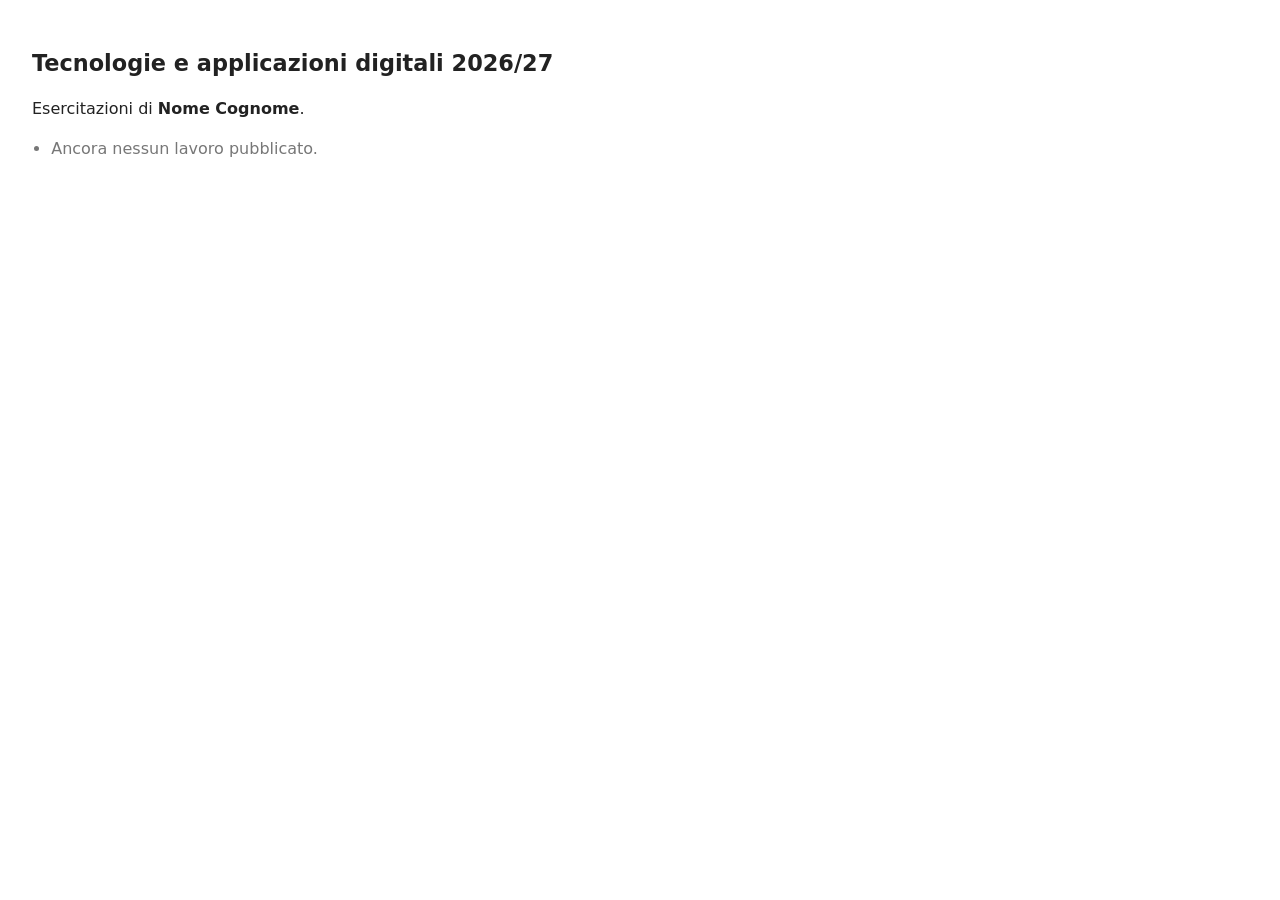
==== index.html @ 865186eb "Initial commit" ====
<!DOCTYPE html>
<html lang="it">
<head>
  <meta charset="utf-8">
  <meta name="viewport" content="width=device-width, initial-scale=1">
  <title>Tecnologie e applicazioni digitali 2026/27</title>
  <style>
    body {
      margin: 0;
      padding: 2rem;
      font-family: system-ui, sans-serif;
      line-height: 1.5;
      color: #222;
      background: #fff;
    }
    h1 { font-size: 1.4rem; font-weight: 600; }
    ul { padding-left: 1.2rem; }
    li { margin-bottom: 0.3rem; }
    .vuoto { color: #777; }
  </style>
</head>
<body>
  <h1>Tecnologie e applicazioni digitali 2026/27</h1>
  <p>Esercitazioni di <strong>Nome Cognome</strong>.</p>

  <!-- Il comando /crea aggiunge qui una voce per ogni cartella creata. -->
  <ul>
    <li class="vuoto">Ancora nessun lavoro pubblicato.</li>
  </ul>
</body>
</html>
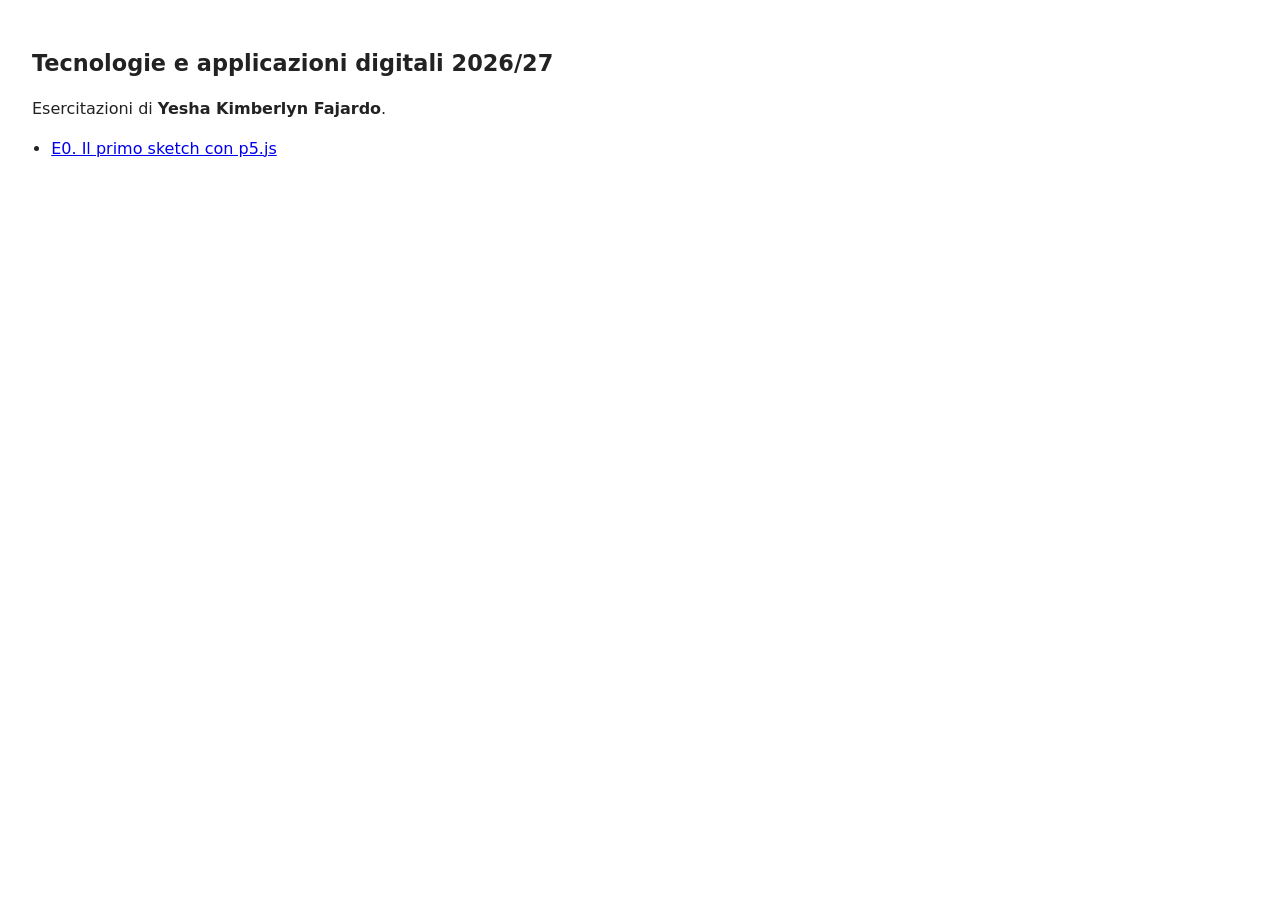
==== commit 5a59e96a: "Prepara es0: cartella, voce nell'elenco e info studente" ====
--- a/index.html
+++ b/index.html
@@ -21,11 +21,11 @@
 </head>
 <body>
   <h1>Tecnologie e applicazioni digitali 2026/27</h1>
-  <p>Esercitazioni di <strong>Nome Cognome</strong>.</p>
+  <p>Esercitazioni di <strong>Yesha Kimberlyn Fajardo</strong>.</p>
 
   <!-- Il comando /crea aggiunge qui una voce per ogni cartella creata. -->
   <ul>
-    <li class="vuoto">Ancora nessun lavoro pubblicato.</li>
+    <li><a href="es0/">E0. Il primo sketch con p5.js</a></li>
   </ul>
 </body>
 </html>
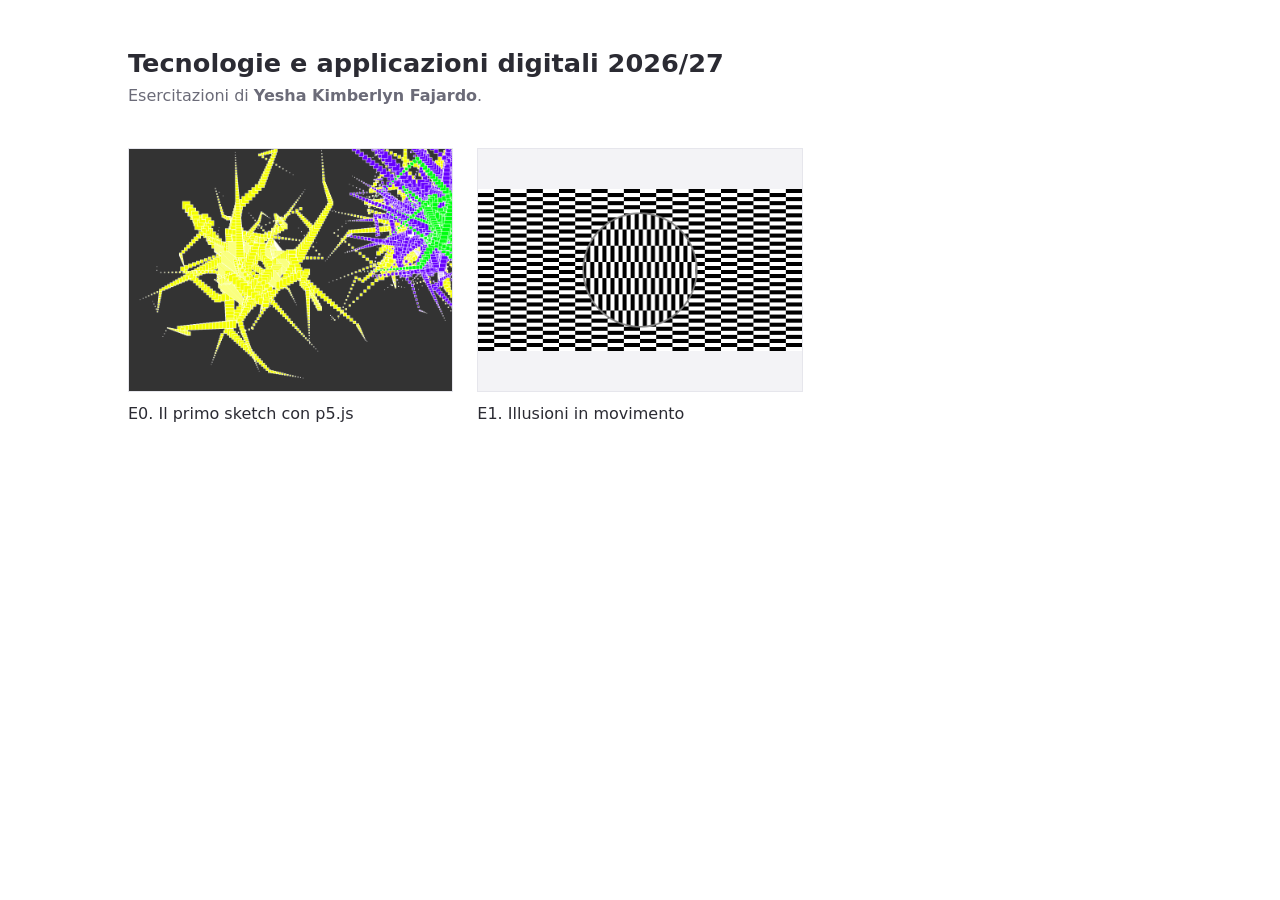
==== commit 3cc76482: "Consegna es1: illusione di Ōuchi e anteprima" ====
--- a/index.html
+++ b/index.html
@@ -7,25 +7,91 @@
   <style>
     body {
       margin: 0;
-      padding: 2rem;
+      padding: 3rem 2rem 4rem;
       font-family: system-ui, sans-serif;
       line-height: 1.5;
-      color: #222;
+      color: #2b2b33;
       background: #fff;
     }
-    h1 { font-size: 1.4rem; font-weight: 600; }
-    ul { padding-left: 1.2rem; }
-    li { margin-bottom: 0.3rem; }
-    .vuoto { color: #777; }
+    main { max-width: 64rem; margin: 0 auto; }
+    h1 { margin: 0; font-size: 1.6rem; font-weight: 600; line-height: 1.25; }
+    h1 + p { margin: 0.25rem 0 2.5rem; color: #6b6b78; }
+
+    /* le voci dell'elenco diventano schede: anteprima sopra, nome sotto */
+    ul {
+      display: grid;
+      grid-template-columns: repeat(auto-fill, minmax(15rem, 1fr));
+      gap: 2rem 1.5rem;
+      margin: 0;
+      padding: 0;
+      list-style: none;
+    }
+    a { display: block; color: inherit; text-decoration: none; }
+    a:focus-visible { outline: 2px solid #9060c0; outline-offset: 4px; }
+    .anteprima {
+      display: block;
+      aspect-ratio: 4 / 3;
+      margin-bottom: 0.6rem;
+      background: #f3f3f6;
+      border: 1px solid #e6e6ec;
+      transition: border-color 0.15s;
+    }
+    .anteprima img {
+      display: block;
+      width: 100%;
+      height: 100%;
+      object-fit: contain;
+    }
+    a:hover .anteprima { border-color: #6b6b78; }
+    a:hover .nome { text-decoration: underline; }
+    /* cartella senza preview.png */
+    .anteprima.mancante {
+      display: flex;
+      align-items: center;
+      justify-content: center;
+      border-style: dashed;
+      color: #6b6b78;
+      font-size: 0.85rem;
+    }
+    .anteprima.mancante::after { content: "preview.png non ancora creata"; }
+    .vuoto { grid-column: 1 / -1; color: #6b6b78; }
+
+    @media (max-width: 30rem) {
+      body { padding: 2rem 1rem 3rem; }
+    }
   </style>
 </head>
 <body>
-  <h1>Tecnologie e applicazioni digitali 2026/27</h1>
-  <p>Esercitazioni di <strong>Yesha Kimberlyn Fajardo</strong>.</p>
+  <main>
+    <h1>Tecnologie e applicazioni digitali 2026/27</h1>
+    <p>Esercitazioni di <strong>Yesha Kimberlyn Fajardo</strong>.</p>
 
-  <!-- Il comando /crea aggiunge qui una voce per ogni cartella creata. -->
-  <ul>
-    <li><a href="es0/">E0. Il primo sketch con p5.js</a></li>
-  </ul>
+    <!-- Il comando /crea aggiunge qui una voce per ogni cartella creata, nella forma
+         <li><a href="es1/">Es1. Titolo</a></li>: l'anteprima la aggiunge lo script qui sotto. -->
+    <ul id="lavori">
+      <li><a href="es0/">E0. Il primo sketch con p5.js</a></li>
+      <li><a href="es1/">E1. Illusioni in movimento</a></li>
+    </ul>
+  </main>
+
+  <script>
+    // Ogni voce prende l'anteprima del lavoro, preview.png nella sua cartella;
+    // se l'immagine non c'è ancora, resta un riquadro che lo dice.
+    for (const link of document.querySelectorAll('#lavori a')) {
+      const nome = document.createElement('span');
+      nome.className = 'nome';
+      nome.append(...link.childNodes);
+
+      const anteprima = document.createElement('span');
+      anteprima.className = 'anteprima';
+      const img = document.createElement('img');
+      img.alt = '';
+      img.onerror = () => { img.remove(); anteprima.classList.add('mancante'); };
+      img.src = link.getAttribute('href').replace(/\/?$/, '/') + 'preview.png';
+      anteprima.append(img);
+
+      link.append(anteprima, nome);
+    }
+  </script>
 </body>
 </html>
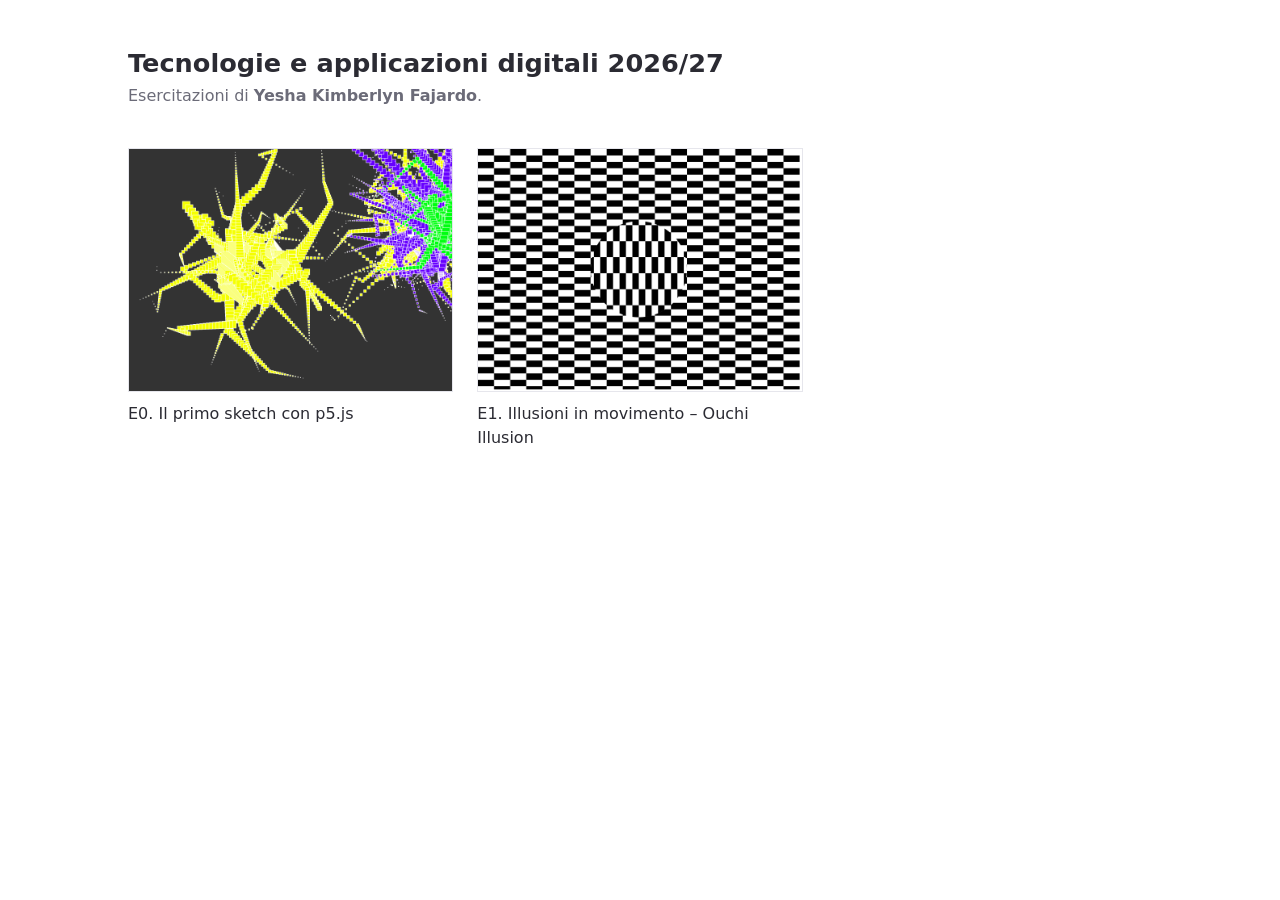
==== commit d80d4993: "Aggiorna es1: animazione dell'illusione e anteprima" ====
--- a/index.html
+++ b/index.html
@@ -70,7 +70,7 @@
          <li><a href="es1/">Es1. Titolo</a></li>: l'anteprima la aggiunge lo script qui sotto. -->
     <ul id="lavori">
       <li><a href="es0/">E0. Il primo sketch con p5.js</a></li>
-      <li><a href="es1/">E1. Illusioni in movimento</a></li>
+      <li><a href="es1/">E1. Illusioni in movimento – Ouchi Illusion</a></li>
     </ul>
   </main>
 
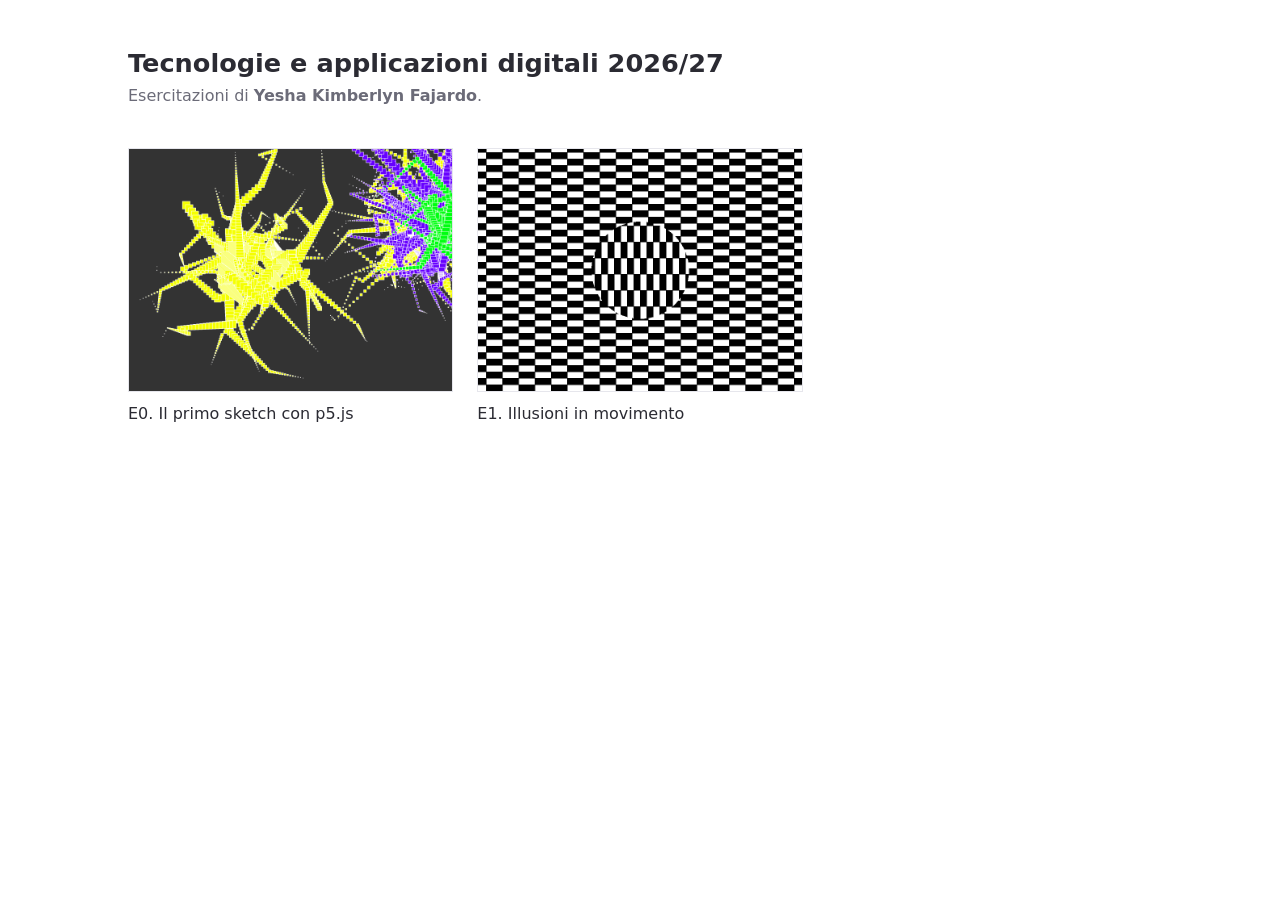
==== commit 8cdfb8e8: "consegna es1" ====
--- a/index.html
+++ b/index.html
@@ -69,8 +69,8 @@
     <!-- Il comando /crea aggiunge qui una voce per ogni cartella creata, nella forma
          <li><a href="es1/">Es1. Titolo</a></li>: l'anteprima la aggiunge lo script qui sotto. -->
     <ul id="lavori">
-      <li><a href="es0/">E0. Il primo sketch con p5.js</a></li>
-      <li><a href="es1/">E1. Illusioni in movimento – Ouchi Illusion</a></li>
+        <li><a href="es0/">E0. Il primo sketch con p5.js</a></li>
+      <li><a href="es1/">E1. Illusioni in movimento</a></li>
     </ul>
   </main>
 
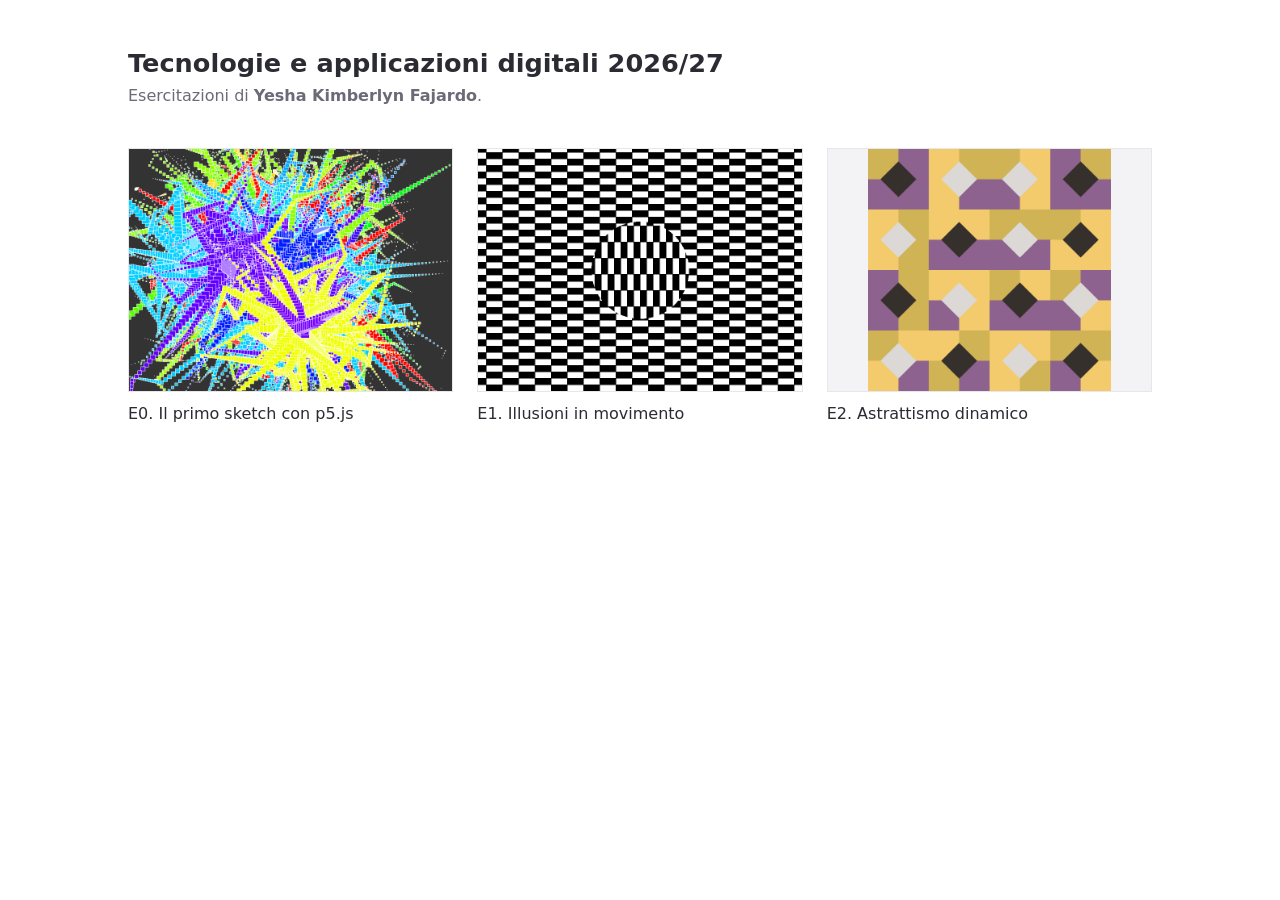
==== commit b5e8c7f7: "Aggiunge es2 e la voce nell'elenco dei lavori" ====
--- a/index.html
+++ b/index.html
@@ -69,8 +69,9 @@
     <!-- Il comando /crea aggiunge qui una voce per ogni cartella creata, nella forma
          <li><a href="es1/">Es1. Titolo</a></li>: l'anteprima la aggiunge lo script qui sotto. -->
     <ul id="lavori">
-        <li><a href="es0/">E0. Il primo sketch con p5.js</a></li>
+      <li><a href="es0/">E0. Il primo sketch con p5.js</a></li>
       <li><a href="es1/">E1. Illusioni in movimento</a></li>
+      <li><a href="es2/">E2. Astrattismo dinamico</a></li>
     </ul>
   </main>
 
